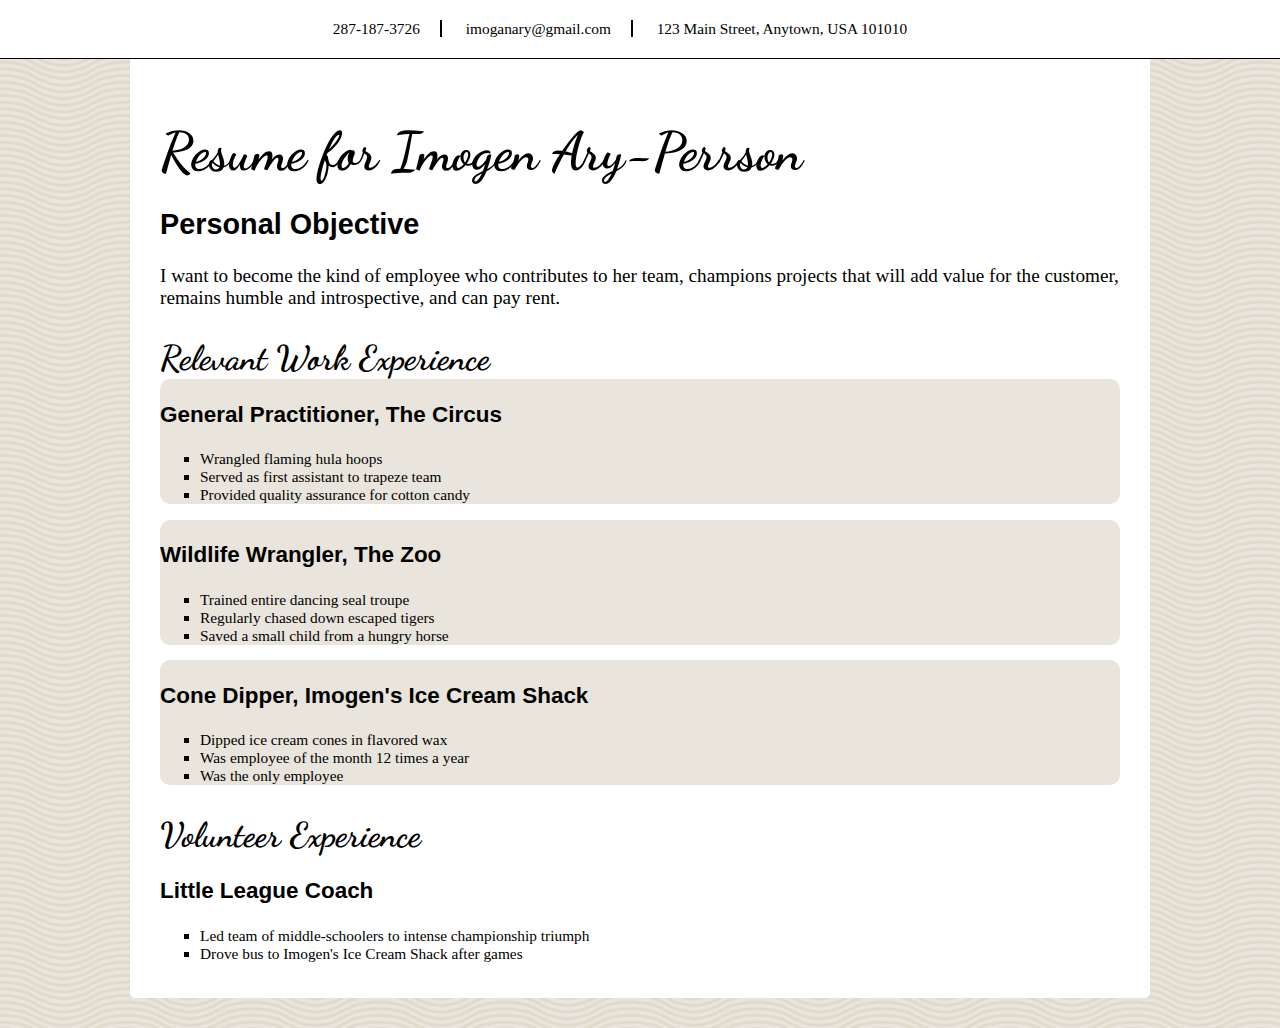
==== css/css-demo/index.html @ da70f038 "Add practice.css and update index.html" ====
<!DOCTYPE html>
<html>
<head>
  <link rel="stylesheet" href="practice.css" type="text/css">
  <link rel="stylesheet" href="styles/elegant-styles.css" type="text/css">
  <link rel="stylesheet" href="styles/fixed-contact.css" type="text/css">

  <title>Resume</title>
  <!-- We're using Google Fonts, which you can also do on your sites, but you don't need to know how for any assessments in this unit. -->
  <link href='https://fonts.googleapis.com/css?family=Dancing+Script' rel='stylesheet' type='text/css'>
  
</head>
<body>
  <h1 id="resume-title">Resume for Imogen Ary-Perrson</h1>
  <section id="personal-objective">
    <h2>Personal Objective</h2>
    <p>I want to become the kind of employee who contributes to her team, champions projects that will add value for the customer, remains humble and introspective, and can pay rent.</p>
  </section>
  <section id="contact-info">
    <p>287-187-3726</p>
    <p>imoganary@gmail.com</p>
    <p>123 Main Street, Anytown, USA 101010</p>
  </section>

  <section id="work-experience">
    <h2 class="experience-category">Relevant Work Experience</h2>
    <section class="job">
      <h3>General Practitioner, The Circus</h3>
      <ul class ="list">
        <li>Wrangled flaming hula hoops</li>
        <li>Served as first assistant to trapeze team</li>
        <li class="featured">Provided quality assurance for cotton candy</li>
      </ul>
    </section>
    <section class="job">
      <h3>Wildlife Wrangler, The Zoo</h3>
      <ul class ="list">
        <li>Trained entire dancing seal troupe</li>
        <li>Regularly chased down escaped tigers</li>
        <li class="featured">Saved a small child from a hungry horse</li>
      </ul>
    </section>
    <section class="job">
      <h3>Cone Dipper, Imogen's Ice Cream Shack</h3>
      <ul class ="list">
        <li>Dipped ice cream cones in flavored wax</li>
        <li class="featured">Was employee of the month 12 times a year</li>
        <li>Was the only employee</li>
      </ul>
    </section>
  </section>

  <section id="volunteer-experience">
    <h2 class="experience-category">Volunteer Experience</h1>
    <section class="volunteer-gig">
      <h3>Little League Coach</h3>
      <ul class ="list">
        <li>Led team of middle-schoolers to intense championship triumph</li>
        <li>Drove bus to Imogen's Ice Cream Shack after games</li>
      </ul>
    </section>
  </section>
</body>
</html>
---- css/css-demo/practice.css ----
#contact-info {
	font-size: .8em;
}

.job {
	background-color: #E9E5DC;
	border-radius: 10px ;
	padding-top: .05px;
}

.list {
	font-size: .8em;
}
---- css/css-demo/styles/elegant-styles.css ----
/* You can use an HTML tag as a selector ... */

html {
  background-image: url("../images/wov.png");
}

body {
  font-family: "Georgia", serif;
  padding: 20px 30px;
  border-radius: 5px;
  background-color: white;
  margin: 30px auto;
  max-width: 960px;
  font-size: 1.2em;
}

ul {
  list-style-type: square;
}

/* You can select multiple tags at once! */

h1, h2, h3, h4, h5, h6 {
  font-family: "Helvetica", sans-serif;
}

/* 

You can select a class (preceded by a period) 
or ID (preceded by a hash).

In HTML, a class is assigned like this:
<p class="your-class-here">some text</p>

An ID is assigned like this:
<p id="your-id-here">some text</p>

A given ID should only be used once in a document.
A given class can be used multiple times in a document.

*/

.experience-category, #resume-title {
  font-family: 'Dancing Script', cursive;
  margin-bottom: 0;
}

/* You can use a tag AND a class
to make the rule more specific. */

h2.experience-category {
  font-size: 1.8em;
}

h1#resume-title {
  font-size: 2.8em;
  margin-top: 0;
}

/* You can select the child tag of
an element of a certain class (the p
is nested inside the contact-info section) */

#contact-info p {
  line-height: .8;
}
---- css/css-demo/styles/fixed-contact.css ----
section#contact-info {
  position: fixed;
  top: 0px;
  right: 0px;
  text-align: center;
  width: 100%;
  background-color: white;
  border-bottom: 1px solid black;
  padding: 20px;
}

h1#resume-title {
  margin-top: 70px;
}

section#contact-info p {
  display: inline;
  padding-right: 20px;
  padding-left: 20px;
  border-right: 2px solid black;
}

/* We use the last-of-type selector
to avoid the appearance of an extra
border. */

section#contact-info p:last-of-type {
  border-right: none;
}
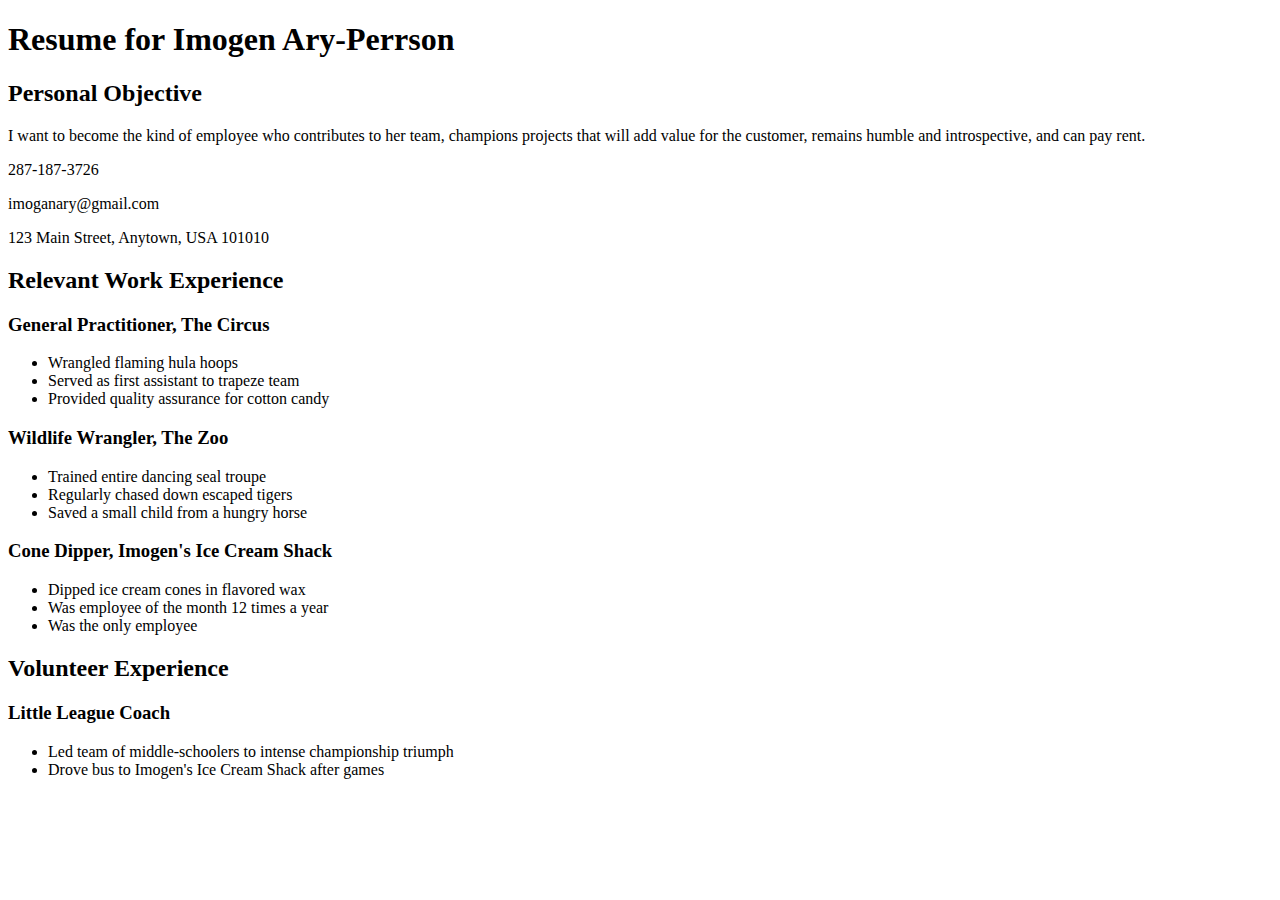
==== commit c5d729ce: "New Branch" ====
--- a/css/css-demo/index.html
+++ b/css/css-demo/index.html
@@ -1,10 +1,6 @@
 <!DOCTYPE html>
 <html>
 <head>
-  <link rel="stylesheet" href="practice.css" type="text/css">
-  <link rel="stylesheet" href="styles/elegant-styles.css" type="text/css">
-  <link rel="stylesheet" href="styles/fixed-contact.css" type="text/css">
-
   <title>Resume</title>
   <!-- We're using Google Fonts, which you can also do on your sites, but you don't need to know how for any assessments in this unit. -->
   <link href='https://fonts.googleapis.com/css?family=Dancing+Script' rel='stylesheet' type='text/css'>
@@ -26,7 +22,7 @@
     <h2 class="experience-category">Relevant Work Experience</h2>
     <section class="job">
       <h3>General Practitioner, The Circus</h3>
-      <ul class ="list">
+      <ul>
         <li>Wrangled flaming hula hoops</li>
         <li>Served as first assistant to trapeze team</li>
         <li class="featured">Provided quality assurance for cotton candy</li>
@@ -34,7 +30,7 @@
     </section>
     <section class="job">
       <h3>Wildlife Wrangler, The Zoo</h3>
-      <ul class ="list">
+      <ul>
         <li>Trained entire dancing seal troupe</li>
         <li>Regularly chased down escaped tigers</li>
         <li class="featured">Saved a small child from a hungry horse</li>
@@ -42,7 +38,7 @@
     </section>
     <section class="job">
       <h3>Cone Dipper, Imogen's Ice Cream Shack</h3>
-      <ul class ="list">
+      <ul>
         <li>Dipped ice cream cones in flavored wax</li>
         <li class="featured">Was employee of the month 12 times a year</li>
         <li>Was the only employee</li>
@@ -54,7 +50,7 @@
     <h2 class="experience-category">Volunteer Experience</h1>
     <section class="volunteer-gig">
       <h3>Little League Coach</h3>
-      <ul class ="list">
+      <ul>
         <li>Led team of middle-schoolers to intense championship triumph</li>
         <li>Drove bus to Imogen's Ice Cream Shack after games</li>
       </ul>
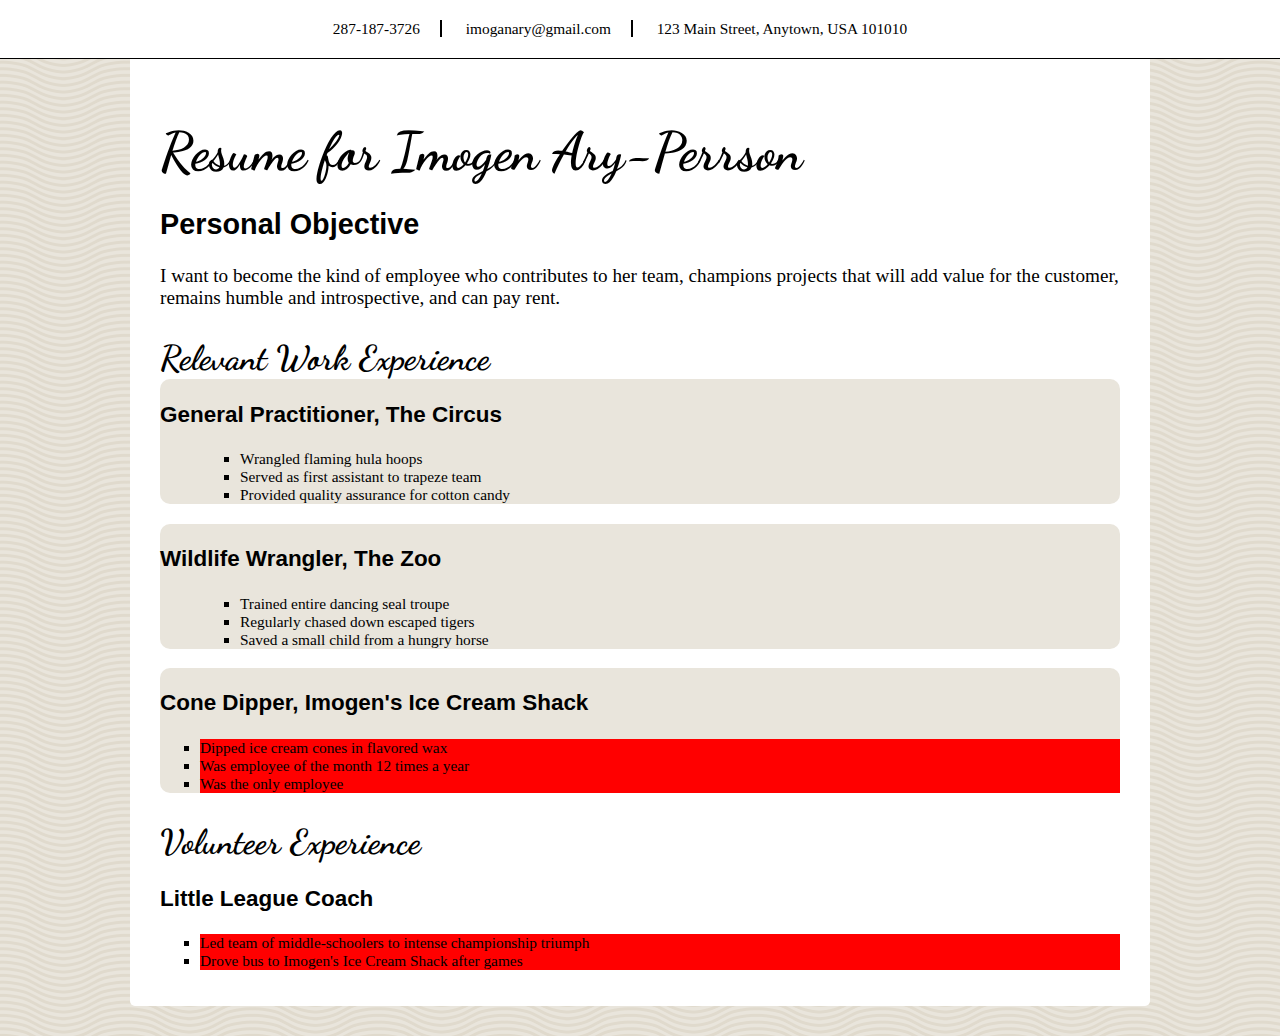
==== commit f126d96b: "Fix Merge Conflicts" ====
--- a/css/css-demo/index.html
+++ b/css/css-demo/index.html
@@ -1,10 +1,12 @@
 <!DOCTYPE html>
 <html>
 <head>
+  <link rel="stylesheet" href="practice.css" type="text/css">
+  <link rel="stylesheet" href="styles/elegant-styles.css" type="text/css">
+  <link rel="stylesheet" href="styles/fixed-contact.css" type="text/css">
   <title>Resume</title>
   <!-- We're using Google Fonts, which you can also do on your sites, but you don't need to know how for any assessments in this unit. -->
   <link href='https://fonts.googleapis.com/css?family=Dancing+Script' rel='stylesheet' type='text/css'>
-  
 </head>
 <body>
   <h1 id="resume-title">Resume for Imogen Ary-Perrson</h1>
@@ -23,6 +25,7 @@
     <section class="job">
       <h3>General Practitioner, The Circus</h3>
       <ul>
+      <ul class ="list">
         <li>Wrangled flaming hula hoops</li>
         <li>Served as first assistant to trapeze team</li>
         <li class="featured">Provided quality assurance for cotton candy</li>
@@ -31,6 +34,7 @@
     <section class="job">
       <h3>Wildlife Wrangler, The Zoo</h3>
       <ul>
+      <ul class ="list">
         <li>Trained entire dancing seal troupe</li>
         <li>Regularly chased down escaped tigers</li>
         <li class="featured">Saved a small child from a hungry horse</li>
@@ -38,19 +42,18 @@
     </section>
     <section class="job">
       <h3>Cone Dipper, Imogen's Ice Cream Shack</h3>
-      <ul>
+      <ul class ="list">
         <li>Dipped ice cream cones in flavored wax</li>
         <li class="featured">Was employee of the month 12 times a year</li>
         <li>Was the only employee</li>
       </ul>
     </section>
   </section>
-
   <section id="volunteer-experience">
     <h2 class="experience-category">Volunteer Experience</h1>
     <section class="volunteer-gig">
       <h3>Little League Coach</h3>
-      <ul>
+        <ul class ="list">
         <li>Led team of middle-schoolers to intense championship triumph</li>
         <li>Drove bus to Imogen's Ice Cream Shack after games</li>
       </ul>
--- a/css/css-demo/practice.css
+++ b/css/css-demo/practice.css
@@ -0,0 +1,26 @@
+#contact-info {
+	font-size: .8em;
+}
+
+.job {
+	background-color: #E9E5DC;
+	border-radius: 10px ;
+	padding-top: .05px;
+}
+
+.list {
+	font-size: .8em;
+}
+
+h2:hover {
+ outline: dotted red;
+}
+
+#resume-title:hover {
+ outline: dashed black;
+}
+
+
+section > ul > li {
+ background-color: red;
+}\--- a/css/css-demo/styles/elegant-styles.css
+++ b/css/css-demo/styles/elegant-styles.css
@@ -0,0 +1,66 @@
+/* You can use an HTML tag as a selector ... */
+
+html {
+  background-image: url("../images/wov.png");
+}
+
+body {
+  font-family: "Georgia", serif;
+  padding: 20px 30px;
+  border-radius: 5px;
+  background-color: white;
+  margin: 30px auto;
+  max-width: 960px;
+  font-size: 1.2em;
+}
+
+ul {
+  list-style-type: square;
+}
+
+/* You can select multiple tags at once! */
+
+h1, h2, h3, h4, h5, h6 {
+  font-family: "Helvetica", sans-serif;
+}
+
+/* 
+
+You can select a class (preceded by a period) 
+or ID (preceded by a hash).
+
+In HTML, a class is assigned like this:
+<p class="your-class-here">some text</p>
+
+An ID is assigned like this:
+<p id="your-id-here">some text</p>
+
+A given ID should only be used once in a document.
+A given class can be used multiple times in a document.
+
+*/
+
+.experience-category, #resume-title {
+  font-family: 'Dancing Script', cursive;
+  margin-bottom: 0;
+}
+
+/* You can use a tag AND a class
+to make the rule more specific. */
+
+h2.experience-category {
+  font-size: 1.8em;
+}
+
+h1#resume-title {
+  font-size: 2.8em;
+  margin-top: 0;
+}
+
+/* You can select the child tag of
+an element of a certain class (the p
+is nested inside the contact-info section) */
+
+#contact-info p {
+  line-height: .8;
+}
--- a/css/css-demo/styles/fixed-contact.css
+++ b/css/css-demo/styles/fixed-contact.css
@@ -0,0 +1,30 @@
+section#contact-info {
+  position: fixed;
+  top: 0px;
+  right: 0px;
+  text-align: center;
+  width: 100%;
+  background-color: white;
+  border-bottom: 1px solid black;
+  padding: 20px;
+}
+
+h1#resume-title {
+  margin-top: 70px;
+}
+
+section#contact-info p {
+  display: inline;
+  padding-right: 20px;
+  padding-left: 20px;
+  border-right: 2px solid black;
+}
+
+/* We use the last-of-type selector
+to avoid the appearance of an extra
+border. */
+
+section#contact-info p:last-of-type {
+  border-right: none;
+
+}
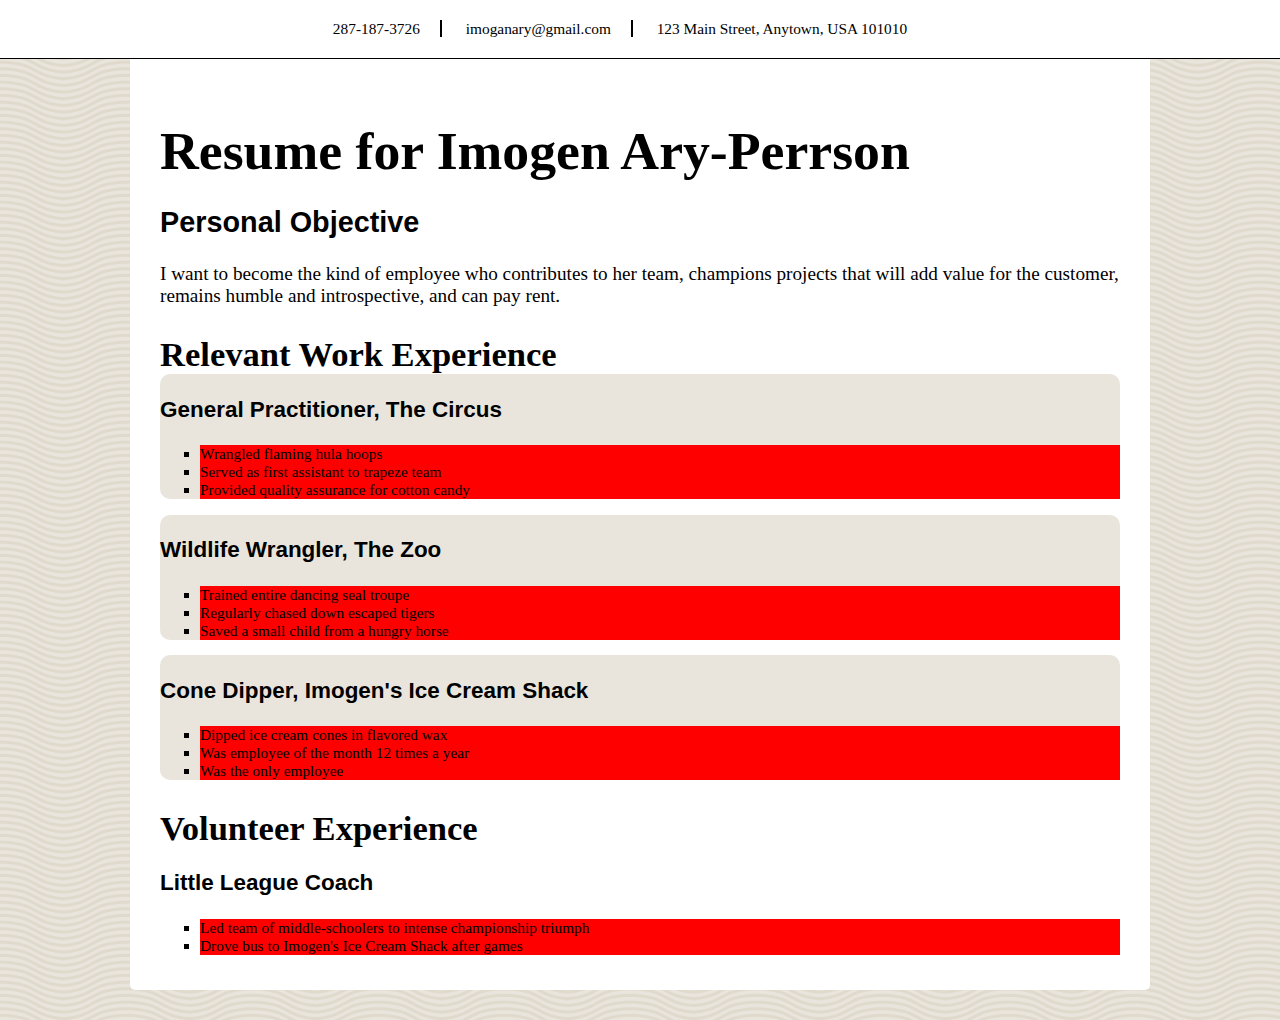
==== commit 2b4f9449: "Fix merge conflicts" ====
--- a/css/css-demo/index.html
+++ b/css/css-demo/index.html
@@ -5,8 +5,6 @@
   <link rel="stylesheet" href="styles/elegant-styles.css" type="text/css">
   <link rel="stylesheet" href="styles/fixed-contact.css" type="text/css">
   <title>Resume</title>
-  <!-- We're using Google Fonts, which you can also do on your sites, but you don't need to know how for any assessments in this unit. -->
-  <link href='https://fonts.googleapis.com/css?family=Dancing+Script' rel='stylesheet' type='text/css'>
 </head>
 <body>
   <h1 id="resume-title">Resume for Imogen Ary-Perrson</h1>
@@ -24,8 +22,7 @@
     <h2 class="experience-category">Relevant Work Experience</h2>
     <section class="job">
       <h3>General Practitioner, The Circus</h3>
-      <ul>
-      <ul class ="list">
+        <ul class ="list">
         <li>Wrangled flaming hula hoops</li>
         <li>Served as first assistant to trapeze team</li>
         <li class="featured">Provided quality assurance for cotton candy</li>
@@ -33,7 +30,6 @@
     </section>
     <section class="job">
       <h3>Wildlife Wrangler, The Zoo</h3>
-      <ul>
       <ul class ="list">
         <li>Trained entire dancing seal troupe</li>
         <li>Regularly chased down escaped tigers</li>
--- a/css/css-demo/styles/fixed-contact.css
+++ b/css/css-demo/styles/fixed-contact.css
@@ -26,5 +26,4 @@
 
 section#contact-info p:last-of-type {
   border-right: none;
-
 }
